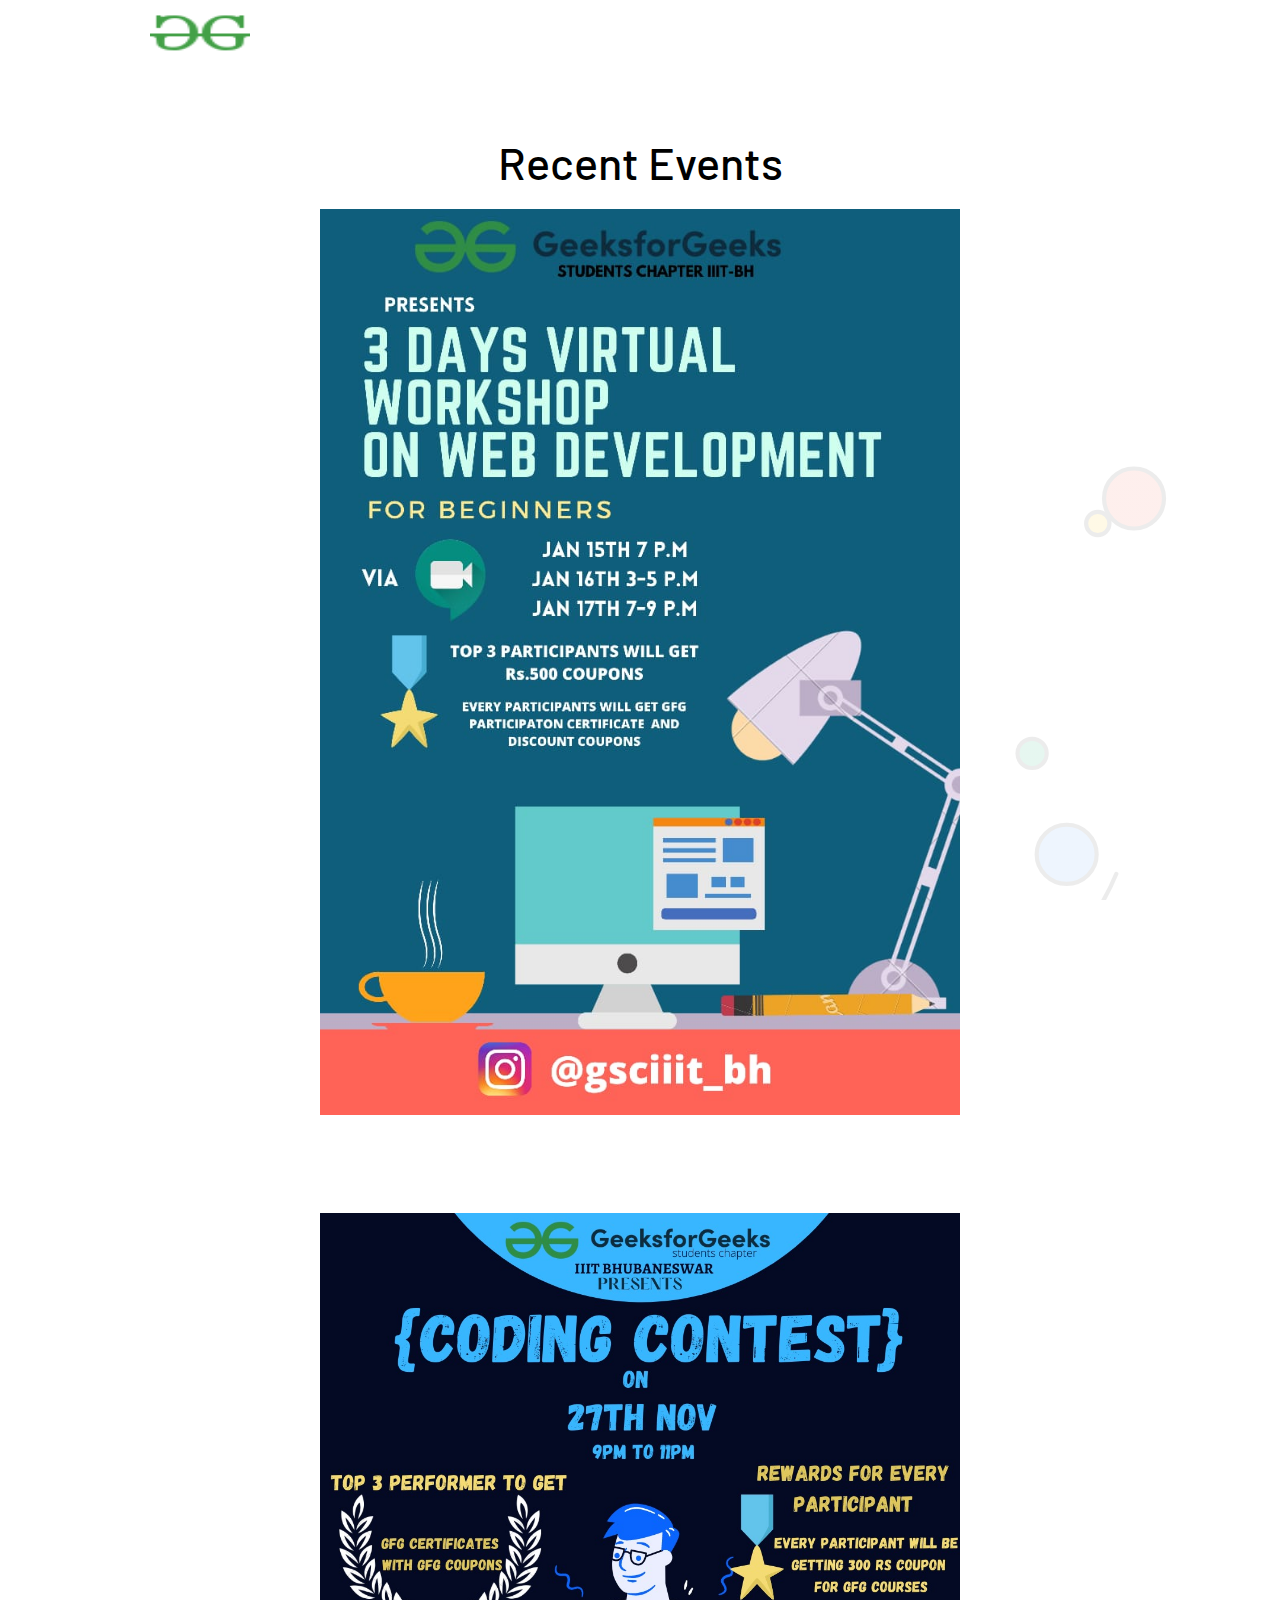
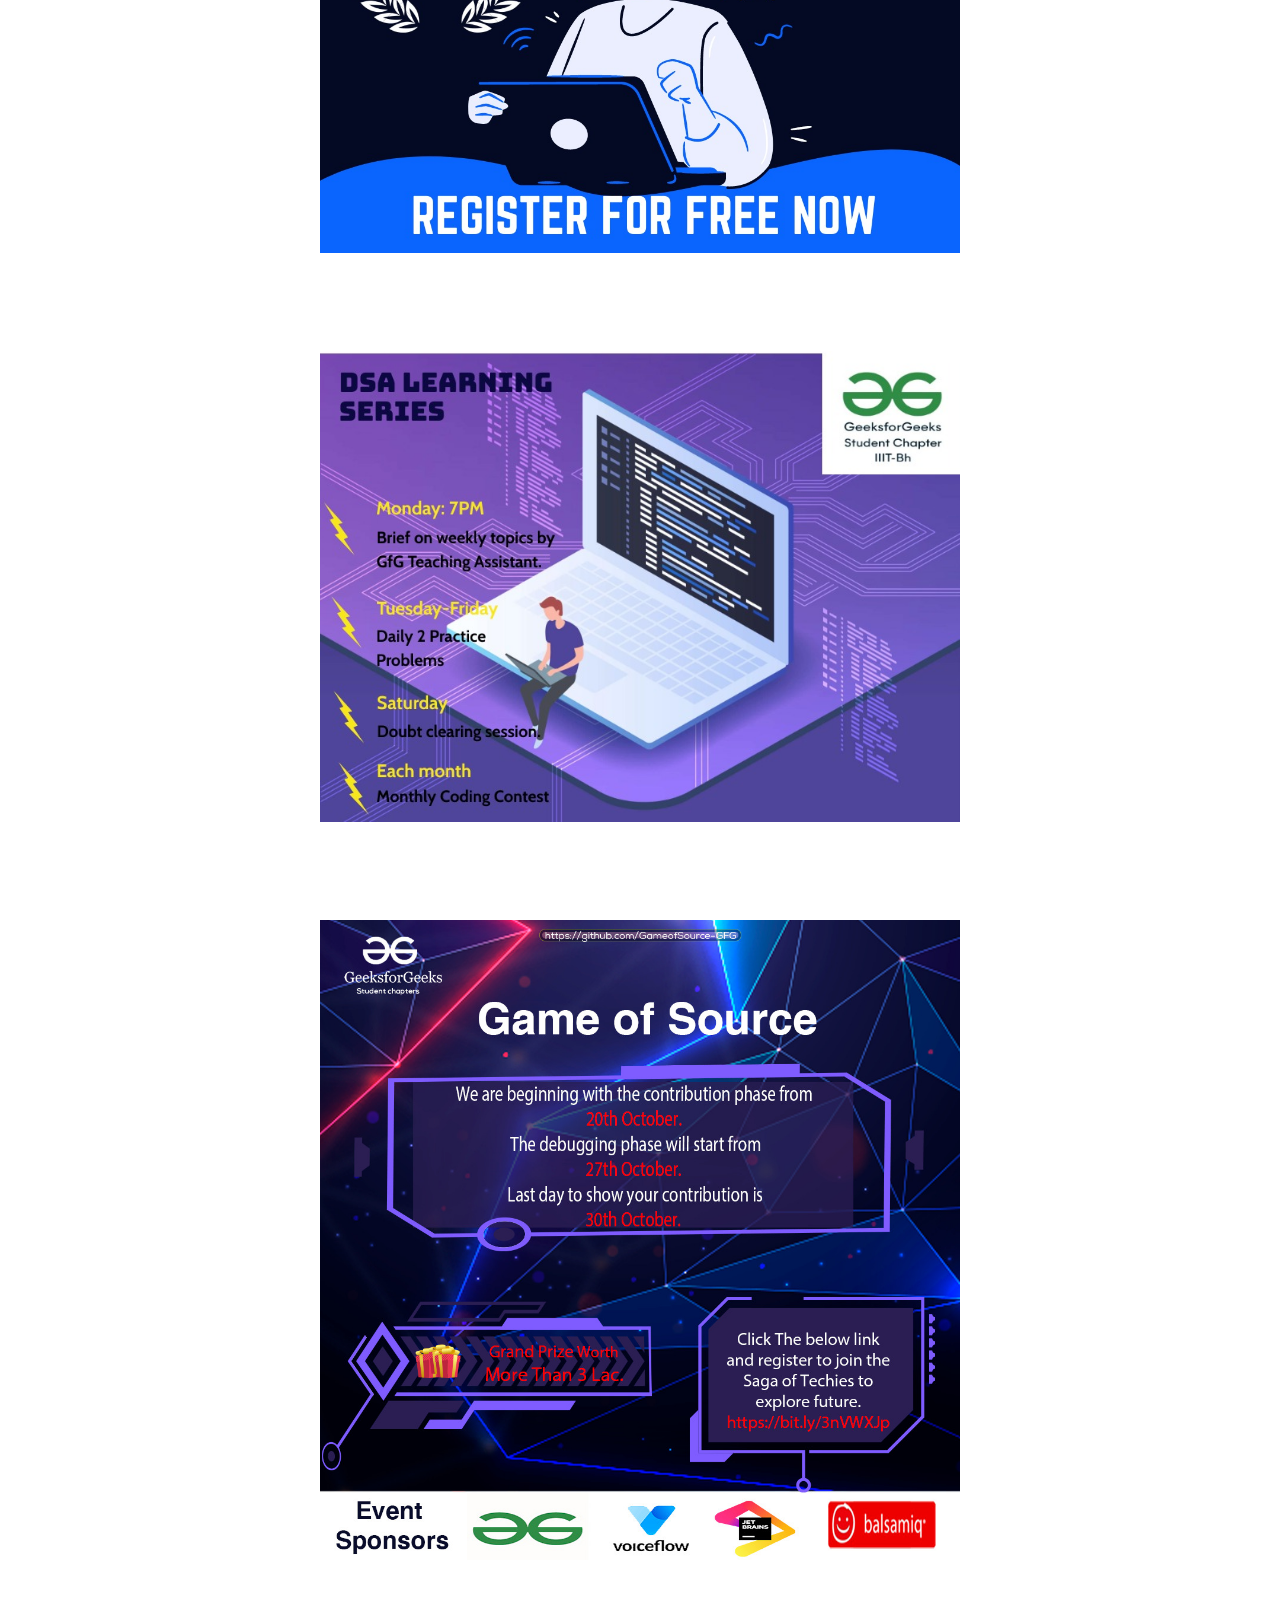
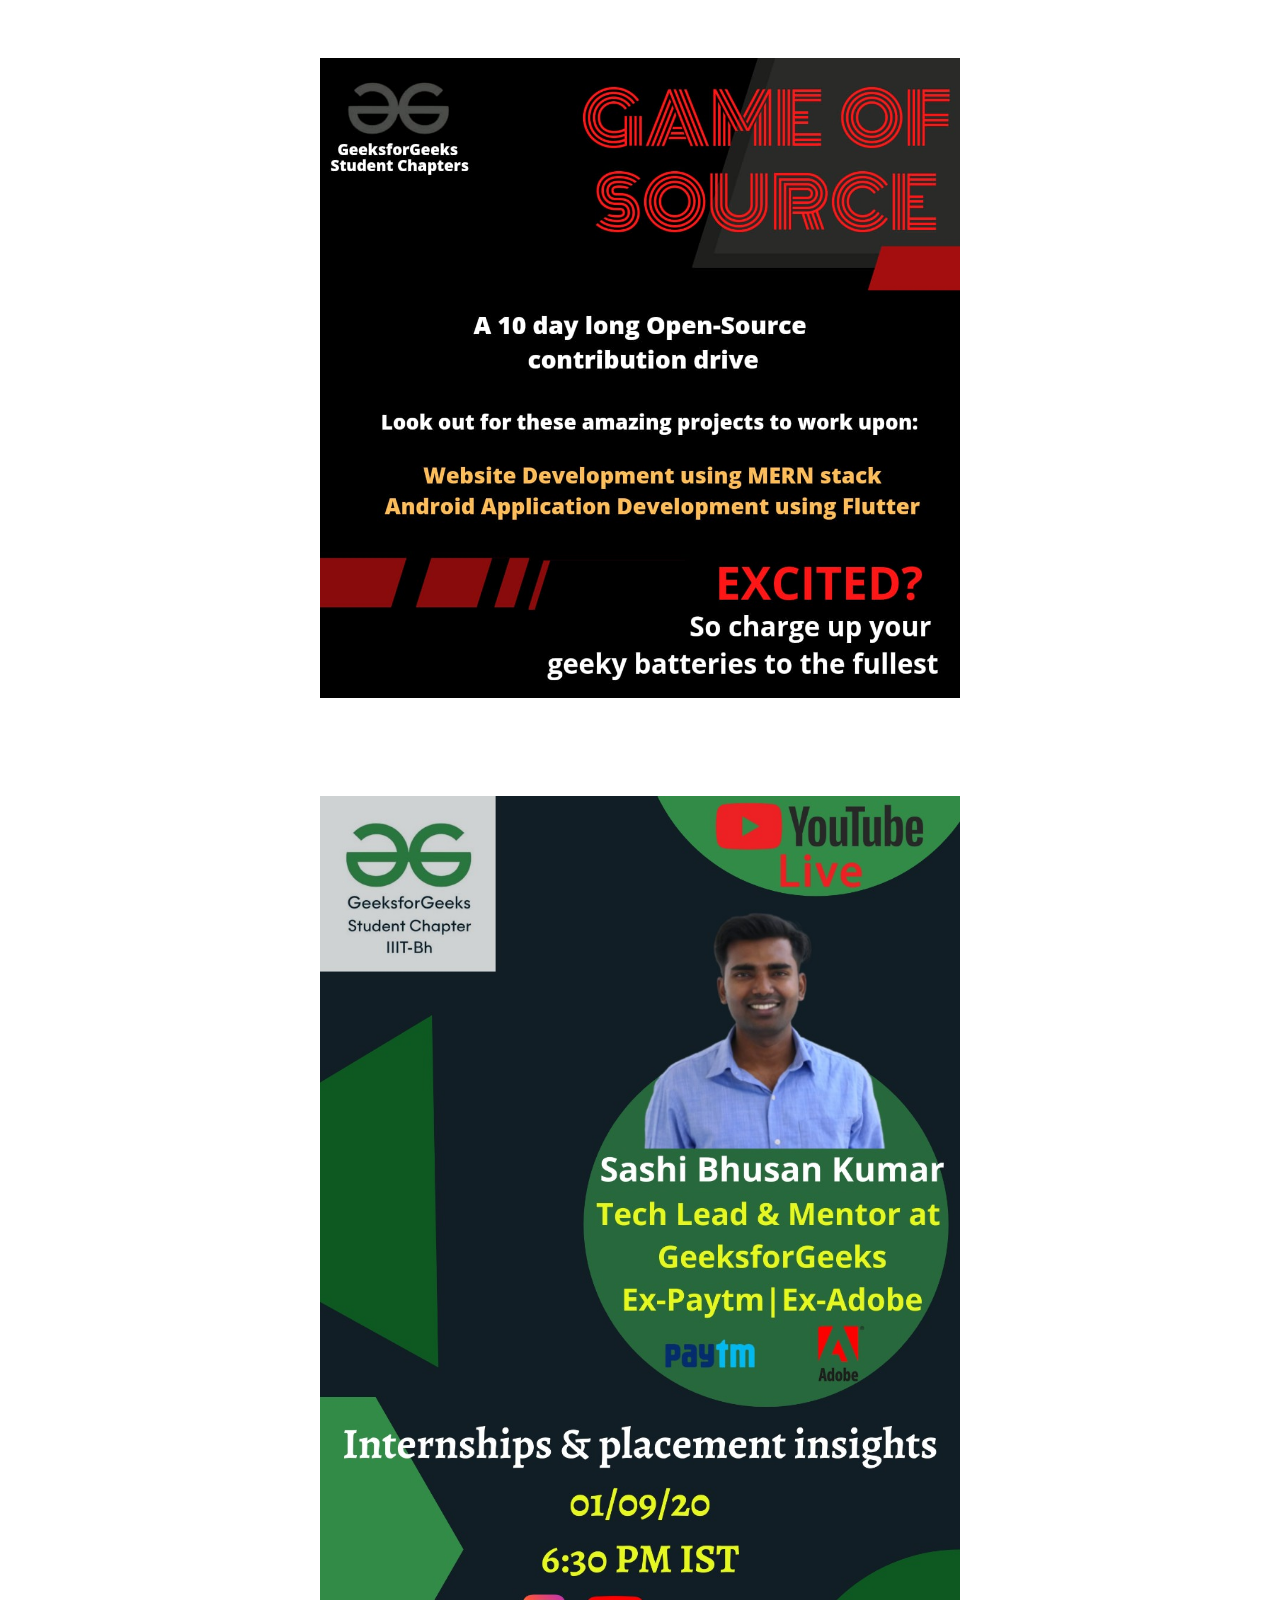
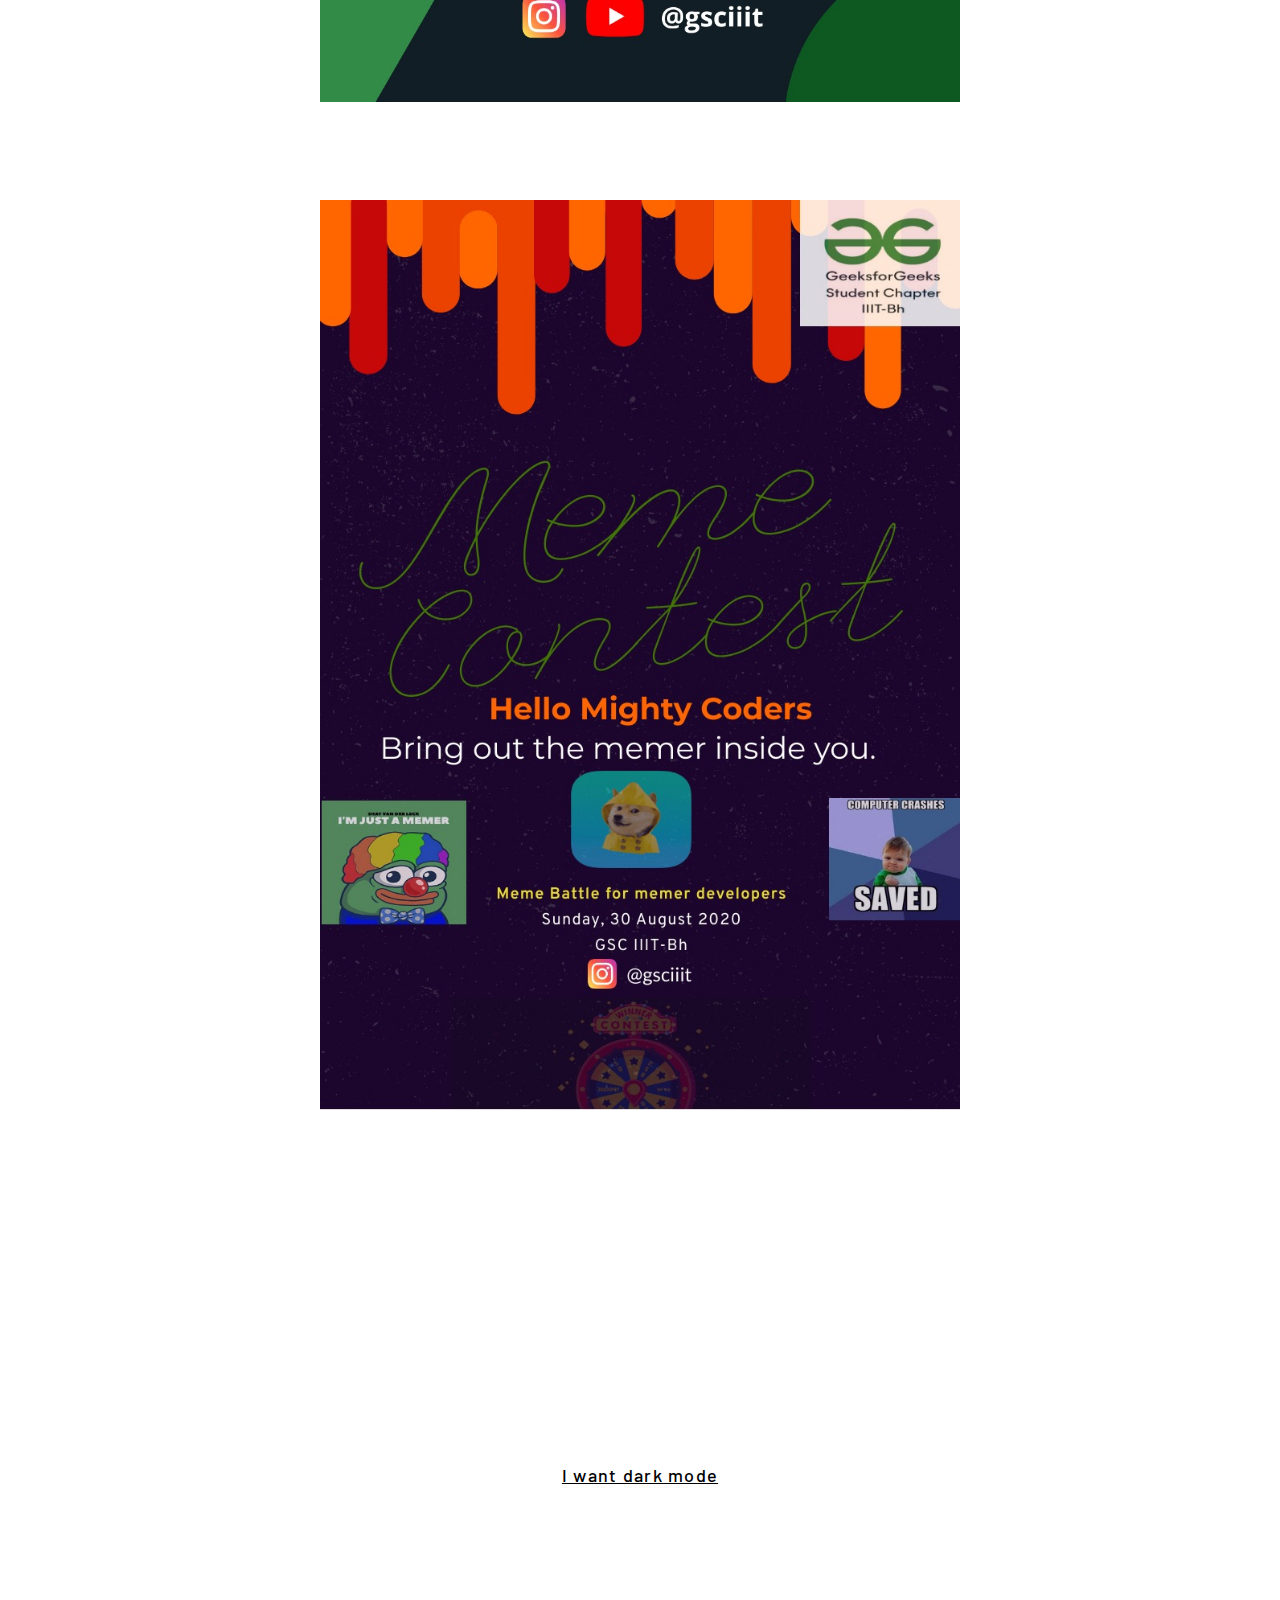
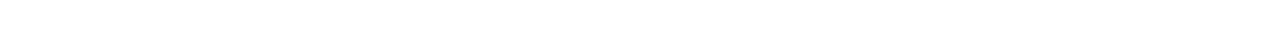
==== blogs.html @ 2009f4b7 "First Commit" ====
<!DOCTYPE html>
<html>

    <head>

        <!-- Title of the webpage -->
        <title>GFG Student Chapter BIT-D</title>

        <!-- Favicon linking -->
        <link rel="apple-touch-icon" sizes="180x180" href="icons/favicons/apple-touch-icon.png">
        <link rel="icon" type="image/png" sizes="32x32" href="icons/favicons/favicon-32x32.png">
        <link rel="icon" type="image/png" sizes="16x16" href="icons/favicons/favicon-16x16.png">
        <link rel="manifest" href="icons/favicons/site.webmanifest">

        <!--Links to css CDN's-->
        <link href="https://unpkg.com/aos@2.3.1/dist/aos.css" rel="stylesheet">
        <link href="https://fonts.googleapis.com/css?family=Barlow:100,200,500" rel="stylesheet">
        
        <!-- Links to css files -->
        <link rel="stylesheet" href="css/blogs.css">
        <link rel="stylesheet" href="css/index.css">
        <link rel="stylesheet" href="css/team.css">
        <link rel="stylesheet" href="css/svg.css">

        <!--Meta tags for SEO and Responsiveness-->
        <meta name="viewport" content="width=device-width, initial-scale=1">
        <meta name="Description" content="DSC VIT (Developer Student Club VIT Vellore) is a Google Developers program for university students, with an aim to help students build their development skills.">
    
    </head>

    <body>

        <div class="navbar">

            <a href="./">
                <img data-aos="fade-up" src="images/white.png" class="logo-nav" alt="DSC VIT" style="height: 67px; width: 100px;">
                <img data-aos="fade-up" src="images/green.png" class="logo-nav-light" alt="DSC VIT" style="height: 67px; width: 100px;">
            </a>
        </div>

        <div class="container-main holded-container container-main-last" id="our-work-scroll">

                <h1 class="barlow-medium text-center" style="padding-bottom: 20px;">
                    Recent Events
                </h1>
                <div id="carder">
                </div>

            
                <a href=""><img src="./images/events/3daysworkshop.jpeg" alt=""
                        style="display: block;
                                                                                                                                                                                                                                                                  margin-left: auto;
                                                                                                                                                                                                                                                                  margin-right: auto;
                                                                                                                                                                                                                                                                  width: 50%; padding-bottom: 80px;"></a>
                <br>
                <a href=""><img src="./images/events/codincontest.jpeg" alt=""
                        style="display: block;
                                                                                                                                                                                                                                                  margin-left: auto;
                                                                                                                                                                                                                                                  margin-right: auto;
                                                                                                                                                                                                                                                  width: 50%; padding-bottom: 80px;"></a>
                <br>
                <a href=""><img src="./images/events/dsalearningseries.jpeg" alt=""
                        style="display: block;
                                                                                                                                                                                                                                  margin-left: auto;
                                                                                                                                                                                                                                  margin-right: auto;
                                                                                                                                                                                                                                  width: 50%; padding-bottom: 80px;"></a>
                <br>
                <a href=""><img src="./images/events/gameofsource.jpeg" alt=""
                        style="display: block;
                                                                                                                                                                                                                  margin-left: auto;
                                                                                                                                                                                                                  margin-right: auto;
                                                                                                                                                                                                                  width: 50%; padding-bottom: 80px;"></a>
                <br>
                <a href=""><img src="./images/events/gameofsource2.jpeg" alt=""
                        style="display: block;
                                                                                                                                                                                                  margin-left: auto;
                                                                                                                                                                                                  margin-right: auto;
                                                                                                                                                                                                  width: 50%; padding-bottom: 80px;"></a>
                <br>
                <a href=""><img src="./images/events/internshipandplacement.jpeg" alt=""
                        style="display: block;
                                                                                                                                                                  margin-left: auto;
                                                                                                                                                                  margin-right: auto;
                                                                                                                                                                  width: 50%;
                                                                                                                                                                  padding-bottom: 80px;"></a>
                <br>
                <a href=""><img src="./images/events/memecontest.jpeg" alt=""
                        style="display: block;
                                                                                                                                                                                  margin-left: auto;
                                                                                                                                                                                  margin-right: auto;
                                                                                                                                                                                  width: 50%;
                                                                                                                                                                                  padding-bottom: 80px;"></a>

                <!-- <div class="icons" id="github-repos"></div> -->
                </div>

        </div>

        <div class="footer container-main  container-main-last">

            <div class="dark-light-toggle barlow-medium text-center" id="dark-light-toggle">
                <p>Prefer dark mode.</p>
            </div>

        </div>

        <!--Links to JS files and JS CDN's-->
        <script src="https://unpkg.com/aos@2.3.1/dist/aos.js"></script>
        <script src="./js/jq.js"></script>
        <script src="./js/blogs.js"></script>
        <script>
            AOS.init();
        </script>

    </body>

</html>
---- css/blogs.css ----
#carder{
    text-align: center;
    /* margin-bottom: 10px; */
}
#carder > a >img{
    display: inline-block;
    width:320px;
    height:200px;
    border-radius:20px;
    float:left;
   
}
/* .details{
    overflow: hidden;
} */
.details > h1{
    text-align:left;
    font-family:'barlow';
    margin-left:370px;
    font-weight: 500;
}
.details > h3{
    text-align:left;
    font-family:'barlow';
    margin-left:370px;
    font-weight: 300;
}
.details > h5{
    text-align:left;
    font-family:'barlow';
    margin-left:370px;
    font-weight: 100;
    /* margin-left:150px; */
    /* margin-top:-50px; */
    /* margin-bottom:70px; */
}
.creator  > img{
    display: inline-block;
    width:60px;
    height:60px;
    border-radius:50%;
    /* float:right; */
    /* float:right; */
}
.creator{
    text-align:left;
    font-family:'barlow';
    margin-left:370px;
}
.navbar{
    padding-left:150px;
}

/* ------------------Loader---------------- */
.loader {
    border: 5px solid #f3f3f3; /* Light grey */
    border-top: 5px solid #FFBA01; /* Blue */
    border-radius: 50%;
    width: 50px;
    height: 50px;
    animation: spin 2s linear infinite;
    margin: auto auto;
    /* margin-top: 200px; */
  }
  
  @keyframes spin {
    0% { transform: rotate(0deg); }
    100% { transform: rotate(360deg); }
  }

.loader-wrapper{
    height: 50vh;
    display: flex;
    align-items: center;
    justify-content: center;
}

@media screen and (max-width: 768px){
    #carder > a >img{
        width:255px;
        height:160px;
        margin-bottom:20px;
       
    }
    .navbar{
        padding-left:30px;
    }
    #carder{
        margin-top:35px;
    }
    .details > h1{
        /* margin-top:100px; */
        text-align:left;
        font-family:'barlow';
        margin-left:0px;
        font-weight: 500;
        font-size: 30px;
    }
    .details > h3{
        text-align:left;
        font-family:'barlow';
        margin-left:0px;
        font-weight: 300;
    }
    .details > h5{
        display:inline-block;
        text-align:left;
        font-family:'barlow';
        margin-left:0px;
        margin-top:10px;
        margin-bottom:85px;
        font-weight: 100;
    }
    .details > img{
        display: inline-block;
        width:60px;
        height:60px;
        border-radius:50%;
    }
    .creator{
        margin-left:0px;
        margin-bottom:30px;
    }
}
---- css/index.css ----
.barlow-thin{
    font-family: 'Barlow',sans-serif;
    font-weight: 100;
}

.barlow-extralight{
    font-family: 'Barlow', sans-serif;
    font-weight: 200;
}

.barlow-medium{
    font-family: 'Barlow',sans-serif;
    font-weight: 500;
}

html{
    user-select: none;
   -webkit-user-select: none;
   -khtml-user-select: none;
   -moz-user-select: none;
   -ms-user-select: none;
}

.logo{
    width:400px;
}
.logo-light{
    width:400px;
}
.logo-nav {
    width:250px;
}
.logo-nav-light{
    width:300px
}
.dark{
    color: #ffffff;
}

a{
    text-decoration: none;
    color: #202020;
}

.dark a{
    color: #ffffff;
}

a:visited{
    color: #202020;
}

.dark a:visited{
    color: #ffffff;
}

h1{
    font-size: 2.5vw;
    padding: 0px;
    margin: 0px;
    padding-bottom: 15px;
}

.main-text-holder-heading-image{
    height: 50px;
    width:50px;
    display: inline-block;
    
}

.main-text-holder-heading h1{
    display: inline-block;
    margin-left: 15px;
    position: relative;
    top: -10px;
}

h2{
    font-size: 1.5vw;
    padding: 0px;
    margin: 0px;
    padding-bottom: 15px;
}

p{
    font-size: 20px;
    padding: 0px;
    margin: 0px;
    padding-bottom: 15px;
    line-height: 30px;
    letter-spacing: 0.07em;
}

.button-text{
    font-size: 1.2vw;
}

.continous-text{
    padding-bottom: 5px;
}

.text-center{
    text-align: center;
}

.extra-break{
    padding-top: 20px;
    padding-bottom: 30px;
}

.holded-container p{
    width: 35%;
    margin: auto auto;
}

body{
    padding: 0px;
    margin: 0px;
}

.navbar{
    height: 60px;
    min-height: 60px;
    position: fixed;
    width: 100%;
    background: #ffffff;
    z-index: 98;
}

.success-message{
    width: 100vw;
    padding-top: 5px;
    padding-bottom: 5px;
    height: auto;
    position: fixed;
    top: 0px;
    left: 0px;
    transform: translateY(-100%);
    background: #478518;
    color: #ffffff;
    font-size: 14px;
    font-weight: 400;
    text-align: center;
    line-height: 60px;
    transition: all .3s ease;
    letter-spacing: 0.07em;
    z-index: 100;
    opacity: 0;
}

.error-message{
    width: 100vw;
    padding-top: 5px;
    padding-bottom: 5px;
    height: auto;
    position: fixed;
    top: 0px;
    left: 0px;
    transform: translateY(-100%);
    background: #da443c;
    color: #ffffff;
    font-size: 14px;
    font-weight: 400;
    text-align: center;
    line-height: 60px;
    transition: all .3s ease;
    letter-spacing: 0.07em;
    z-index: 100;
    opacity: 0;
}

.change-device-message{
    width: 100vw;
    padding-top: 5px;
    padding-bottom: 5px;
    height: auto;
    position: fixed;
    bottom: 0px;
    left: 0px;
    transform: translateY(100%);
    background: #da443c;
    color: #ffffff;
    font-size: 14px;
    font-weight: 400;
    text-align: center;
    line-height: 60px;
    transition: all .3s ease;
    letter-spacing: 0.07em;
    z-index: 100;
    opacity: 1;
}

.change-device-active{
    transform: translateY(0%);
    transition: all .4s ease;
    opacity: 1;
}

.change-device-active .button-maker{
    background: #ffffff;
    color: #da443c;
    border: 2px solid #da443c;
    margin-bottom: 15px;
}

.change-device-active .button-maker:hover{
    background: #da443c;
    color: #ffffff;
    border: 2px solid #ffffff;
}

.message-active{
    transform: translateY(0);
    transition: all .4s ease;
    opacity: 1;
}

.dark .navbar{
    background: #202020;
}

.navbar-scrolled{
    box-shadow: 0 0 10px 0 rgba(0,0,0,.15);
}

.dark .navbar-scrolled{
    background: #141414;
}

.navbar-dsc-logo{
    height: 40px;
    width: 140px;
    float: left;
    padding-left: 10vw;
    display: none;
    position: relative;
    top: 35%;
    transform: translateY(-50%);
    cursor: pointer;
}

.navbar-scrolled  .navbar-dsc-logo{
    display: inline-block;
}
.navbar-dsc-logo1{
    height: 40px;
    width: 140px;
    /* float: left; */
    padding-left: 10vw;
    display: inline-block;
    position: relative;
    top: 50%;
    transform: translateY(-50%);
    cursor: pointer;
    margin-top: 20px;
    /* z-index: 103; */
}

.navbar-scrolled  > .navbar-dsc-logo1{
    display: none;
}

.main{
    height: auto;
    min-height: 100vh;
    width: 100%;
}

.dark .main{
    background: #202020;
}

.menu{
    float: right;
    width: auto;
    height: 100%;
    position: relative;
    top: 50%;
    right: 10vw;
    transform:translateY(-25%);
}

.dark .menu{
    color: #ffffff;
}

.menu-phone{
    height: 18px;
    width: auto;
    float: right;
    padding-right: 10vw;
    position: relative;
    top: 50%;
    transform: translateY(-50%);
    display: inline-block;
    display: none;
}

.menu-item{
    height: auto;
    font-size: 18px;
    display: inline;
    margin-left: 25px;
    margin-right: 25px;
    transition: all .3s ease;
}

.menu-item:hover{
    font-weight: 500;
    cursor: pointer;
}

.main-menu{
    height: 100vh;
    width: 100%;
    background: #ffffff;
    position: fixed;
    top: 0px;
    left: 0px;
    z-index: 99;
    display: none;
}

.dark .main-menu{
    background: #202020;
}

.main-menu-image{
    height: 35vw;
    width: auto;
    display: inline-block;
    float: right;
    max-height: 200px;
    position: absolute;
    bottom: 0px;
    right: 0px;
}

.main-menu-item-holder{
    position: absolute;
    top: 50%;
    left: 50%;
    transform: translate(-50%,-60%);
}

.main-menu-item-holder h1{
    padding-top: 20px;
    padding-bottom: 20px;
    cursor: pointer;
}

.main-menu-close{
    position: relative;
    height: 18px;
    width: auto;
    padding-right: 10vw;
    float: right;
    margin-top: 20px;
    cursor: pointer;
}

.main-text-holder{
    height: auto;
    padding-left: 10vw;
    padding-right: 10vw;
    position: absolute;
    width: 40%;
    top: 50%;
    transform:translateY(-50%);
    max-width: 600px;
}

.main-image{
    height: 35vw;
    width: auto;
    display: inline-block;
    float: right;
    padding-right: 10vw;
    max-height: 500px;
    position: relative;
    top: 50vh;
    transform: translateY(-50%);
}

.main-down-arrow{
    width: 30px;
    height: auto;
    position: absolute;
    bottom: 3vh;
    display: block;
    left: 50%;
    transform:translateX(-50%);
    cursor: pointer;
}

.container-main{
    height: auto;
    padding-top: 15vh;
    background: url('../images/after-landing.svg') center center fixed no-repeat;
    background-size: cover;
    /* opacity:0.2; */
}

.dark .container-main{
    background: url('../images/after-landing-dark.svg') center center fixed no-repeat;
    background-size: cover;
    /* opacity:0.2; */
}

.dark-light-toggle{
    cursor: pointer;
    text-decoration: underline;
}

.container-main-last{
    padding-bottom: 15vh;
}

.icons{
    height: auto;
    margin:auto auto;
    width: 70%;
    text-align: center;
}

.small-icons{
    max-width: 400px;
}

.icons a{
    text-decoration: none;
}

.circle-icon-holder{
    height: auto;
    max-width: 250px;
    display: inline-block;
    margin-left: 20px;
    margin-right: 20px;
    margin-bottom:40px;
}

.circle-icon-holder p{
    padding:0px;
    margin: 0px;
    width: 100%;
}

.circle-icon-holder h3{
    padding:0px;
    margin: 0px;
    width: 100%;
    margin-bottom: 10px;
}

.circle-icon{
    display: inline-flex;
    height: 15vw;
    width: 15vw;
    min-width: 150px;
    min-height: 150px;
    border-radius: 50%;
    margin-bottom: 20px;
    margin-left: 10px;
    margin-right: 20px;
    max-width: 190px;
    max-height: 190px;
    box-shadow: 0px 2px 10px rgba(0,0,0,0.15);
    object-fit: cover;
    background: #ffffff;
}

.small-icons .circle-icon{
    height: 3vw;
    width: 3vw;
    min-width: 50px;
    min-height: 50px;
}

.buttons{
    text-align: center;
    width: 100%;
}

.buttons .button-maker{
    display: inline-grid;
    margin-left: 20px;
    margin-right: 20px;
}

.button-maker{
    text-align: center;
    line-height: 53px;
    background: #202020;
    color: #ffffff;
    height: 53px;
    width: 189px;
    text-align: center;
    border-radius: 6px;
    margin: auto auto;
    cursor: pointer;
    border: 1px solid #202020;
    transition: all .3s ease;
}

input:focus{
    outline: none;
}

.text-field-maker{
    text-align: center;
    border: 2px #202020 solid !important; 
    color: #202020;
    height: 53px;
    max-width: 280px;
    width: 90vw;
    text-align: center;
    border-radius: 6px;
    display: block;
    margin: auto auto;
    cursor: pointer;
    border: 1px solid #202020;
    transition: all .3s ease;
    font-size: 14px;
    font-weight: 200;
    letter-spacing: 0.07em;
    margin-bottom: 30px;
}

.text-field-false{
    border: 2px solid #da443c !important;
}

.text-field-true{
    border: 2px solid #478518 !important;
}

.dark .button-maker{
    color: #202020;
    background: #ffffff;
}

.dark .text-field-maker{
    border: 2px solid #ffffff !important;
    background: #202020;
    color: #ffffff;
}

.button-maker:hover{
    background: transparent;
    border: 1px solid #202020;
    color: #202020
}

.dark .button-maker:hover{
    color: #ffffff;
    background: #202020;
    border: 1px solid #ffffff;
}



/* Large desktops and laptops */
@media (max-width: 1400px) {

    .button-text{
        font-size: 20px;
    }

    h1{
        font-size: 45px;
    }

    h2{
        font-size: 30px;
    }

    p{
        font-size: 18px;
    }
}

/* Landscape tablets and medium desktops */
@media (min-width: 992px) and (max-width: 1199px) {

    .button-text{
        font-size: 20px;
    }

    h1{
        font-size: 45px;
    }

    h2{
        font-size: 30px;
    }

    p{
        font-size: 18px;
    }
    .logo-nav{
        display:none;
    }
    .logo-nav-light{
        display:none;
    }

}

/* Portrait tablets and small desktops */
@media (min-width: 768px) and (max-width: 991px) {

    .button-text{
        font-size: 20px;
    }
   
    h1{
        font-size: 40px;
    }

    h2{
        font-size: 25px;
    }

    p{
        font-size: 18px;
        line-height: 25px;
    }

    .container-main{
        background: #ffffff;
    }

    .dark .container-main{
        background: #202020;
    }
    
    .menu{
        display: none;
    }

    .menu-phone{
        display: inline-block;
        cursor: pointer;
    }

    .main-text-holder{
        top: 15%;
        transform:translateY(0%);
        width:80%;
    }

    .main-image{
        top: 50vh;
        transform:translateY(0%);
        float: left;
        padding-left:10vw;
        height: 300px;
    }

    .main-menu-image{
        height: 300px;
    }

    .holded-container p{
        width: 70%;
        margin: auto auto;
    }

}

/* Landscape phones and portrait tablets */
@media (max-width: 767px) {

    .button-text{
        font-size: 20px;
    }

    h1{
        font-size: 40px;
    }

    h2{
        font-size: 25px;
    }

    p{
        font-size: 18px;
        line-height: 25px;
    }

    .container-main{
        background: #ffffff;
    }

    .dark .container-main{
        background: #202020;
    }

    .menu{
        display: none;
    }

    .menu-phone{
        display: inline-block;
    }

    .main-text-holder{
        top: 15%;
        transform:translateY(0%);
        width:80%;
    }

    .main-image{
        top: 50vh;
        transform:translateY(0%);
        float: left;
        padding-left:10vw;
        height: 250px;
    }

    .main-menu-image{
        height: 300px;
    }

    .holded-container p{
        width: 70%;
        margin: auto auto;
    }
}

/* Portrait phones and smaller */
@media (max-width: 480px) {

    .button-text{
        font-size: 20px;
    }

    h1{
        font-size: 37px;
    }

    h2{
        font-size: 22px;
    }

    p{
        font-size: 14px;
        line-height: 25px;
    }

    .container-main{
        background: #ffffff;
    }

    .dark .container-main{
        background: #202020;
    }

    .menu{
        display: none;
    }

    .menu-phone{
        display: inline-block;
    }

    .main-text-holder{
        top: 15%;
        transform:translateY(0%);
        width: 80%;
    }

    .main-image{
        top: 50vh;
        transform:translateY(0%);
        float: left;
        padding-left:10vw;
        height: 250px;
    }

    .main-menu-image{
        height: 300px;
    }

    .holded-container p{
        width: 80%;
        margin: auto auto;
    }

    #projects-button{
        margin-bottom: 30px;
    }
    .logo{
        width:250px;
    }
    .logo-light{
        width:250px;
    }
    .logo-nav{
        width:250px;
    }
    .logo-nav-light{
        width:280px;
    }
    .navbar-dsc-logo{
        top:40%;
    }

}
---- css/team.css ----
.main-image{
    width: 30vw;
    min-width: 200px;
}

.container-main{
    background: linear-gradient(rgba(255,255,255,.9), rgba(255,255,255,.9)), url('../images/after-landing.svg') center center fixed;
    background-size:cover;
}

.dark .container-main{
    background: linear-gradient(rgba(32,32,32,.9), rgba(32,32,32,.9)), url('../images/after-landing-dark.svg') center center fixed;
    background-size:cover;
}

.navbar-dsc-logo{
    display: inline-block;
}

.icons{
    max-height: 300px;
    overflow: hidden;
    margin-bottom: 20px;
    transition: all .6s ease;
}

.icons-expanded{
    transition: all .6s ease;
    max-height: unset;
}

/* Portrait tablets and small desktops */
@media (min-width: 992px) and (max-width: 1180px) {

    .main-image{
        top: 30vh;
    }

    .icons{
        max-height: 300px;
    }

    .icons-expanded{
        transition: all .6s ease;
        max-height: unset;
    }

}

/* Portrait tablets and small desktops */
@media (min-width: 768px) and (max-width: 991px) {

    .main-image{
        top: 30vh;
    }

    .icons{
        max-height: 300px;
    }

    .icons-expanded{
        transition: all .6s ease;
        max-height: unset;
    }

}

/* Landscape phones and portrait tablets */
@media (max-width: 767px) {

    .main-image{
        top: 30vh;
        transform:translateY(0%);
        float: left;
        padding-left:10vw;
        height: 250px;
    }

    .icons{
        max-height: 300px;
    }

    .icons-expanded{
        transition: all .6s ease;
        max-height: unset;
    }

}

/* Portrait phones and smaller */
@media (max-width: 480px) {

    .main-image{
        top: 30vh;
        transform:translateY(0%);
        float: left;
        padding-left:10vw;
        height: 250px;
    }

    .icons{
        max-height: 620px;
    }

    .icons-expanded{
        transition: all .6s ease;
        max-height: unset;
    }

}
---- css/svg.css ----
.dark .navbar-dsc-logo #Path_6{
    fill: #ffffff;
}

.dark .menu-phone #Path_6{
    stroke: #ffffff;
}

.dark .menu-phone #Path_7{
    stroke: #ffffff;
}

.dark .menu-phone #Path_8{
    stroke: #ffffff;
}

.dark .main-menu-close #Path_9{
    stroke: #ffffff;
}

.dark .main-menu-close #Path_10{
    stroke: #ffffff;
}

.dark .main-down-arrow #Path_1{
    stroke: #ffffff;
}

.dark .main-down-arrow #Path_2{
    stroke: #ffffff;
}
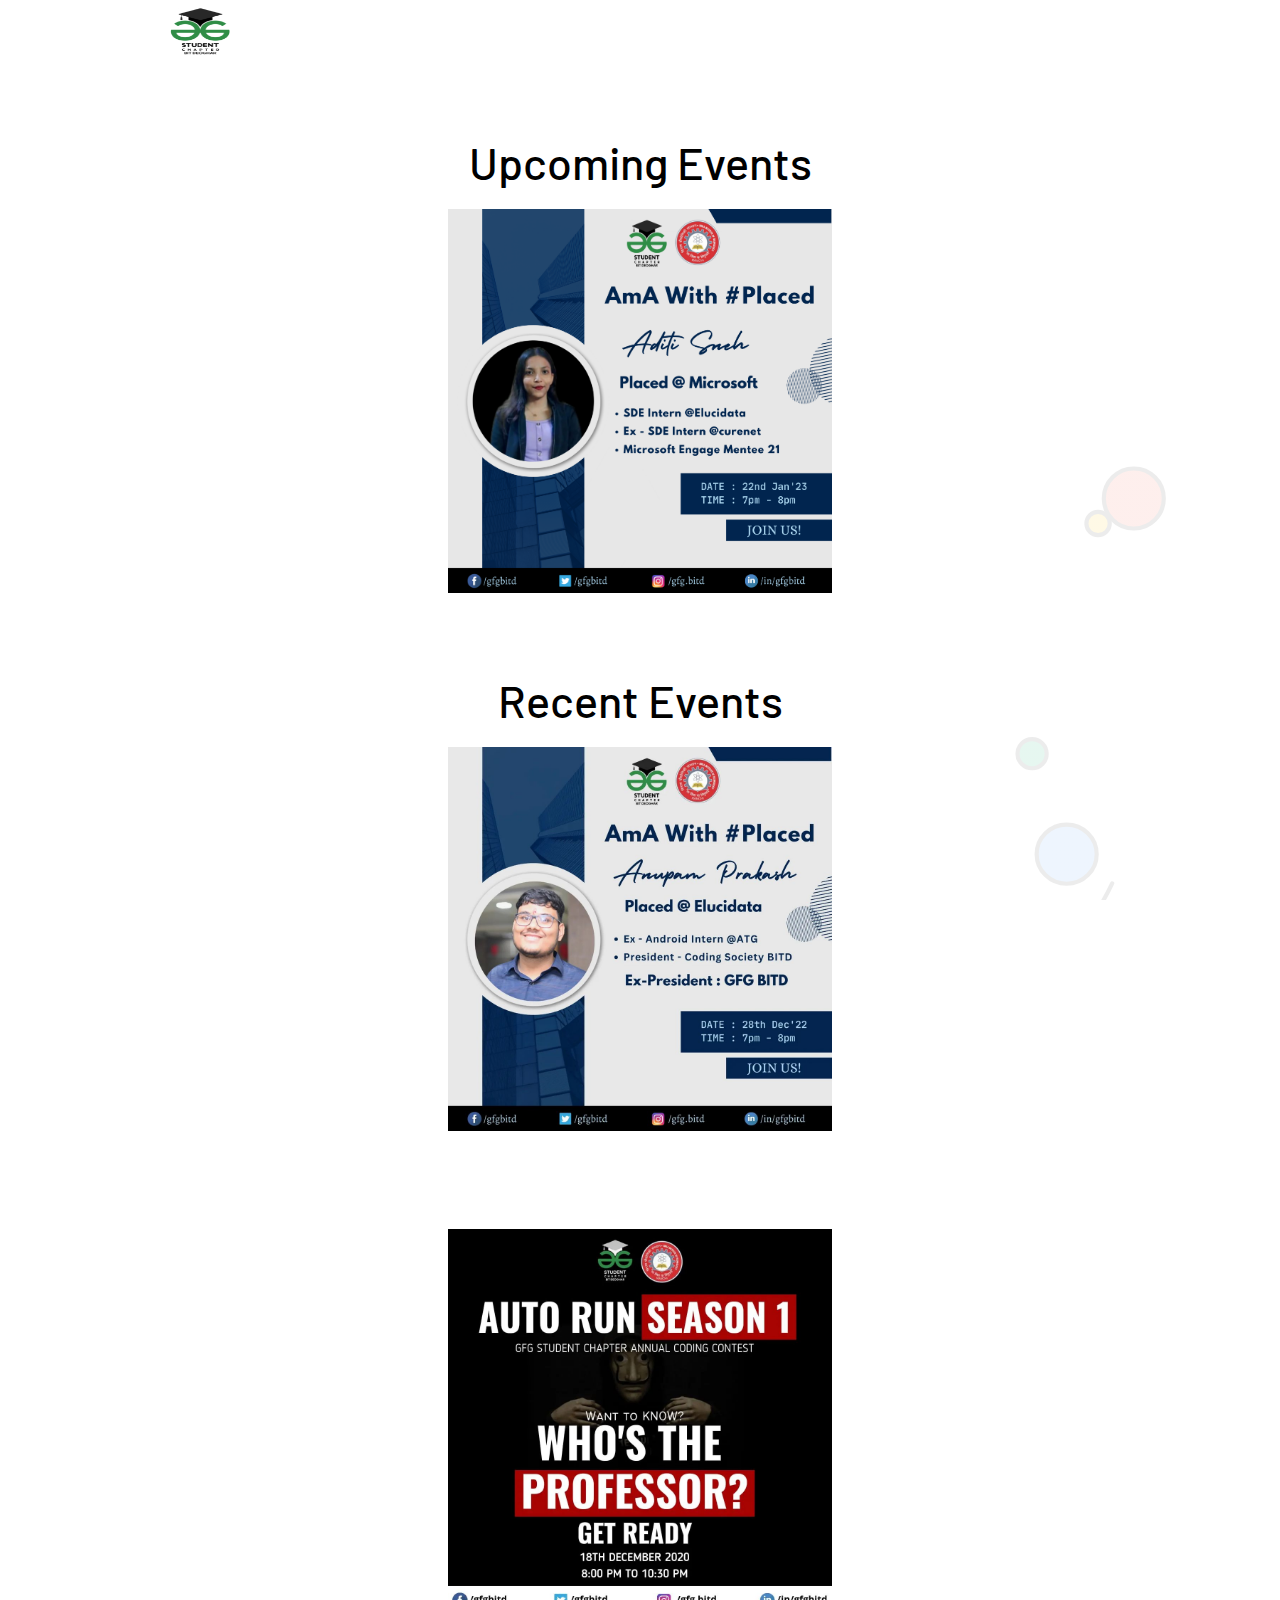
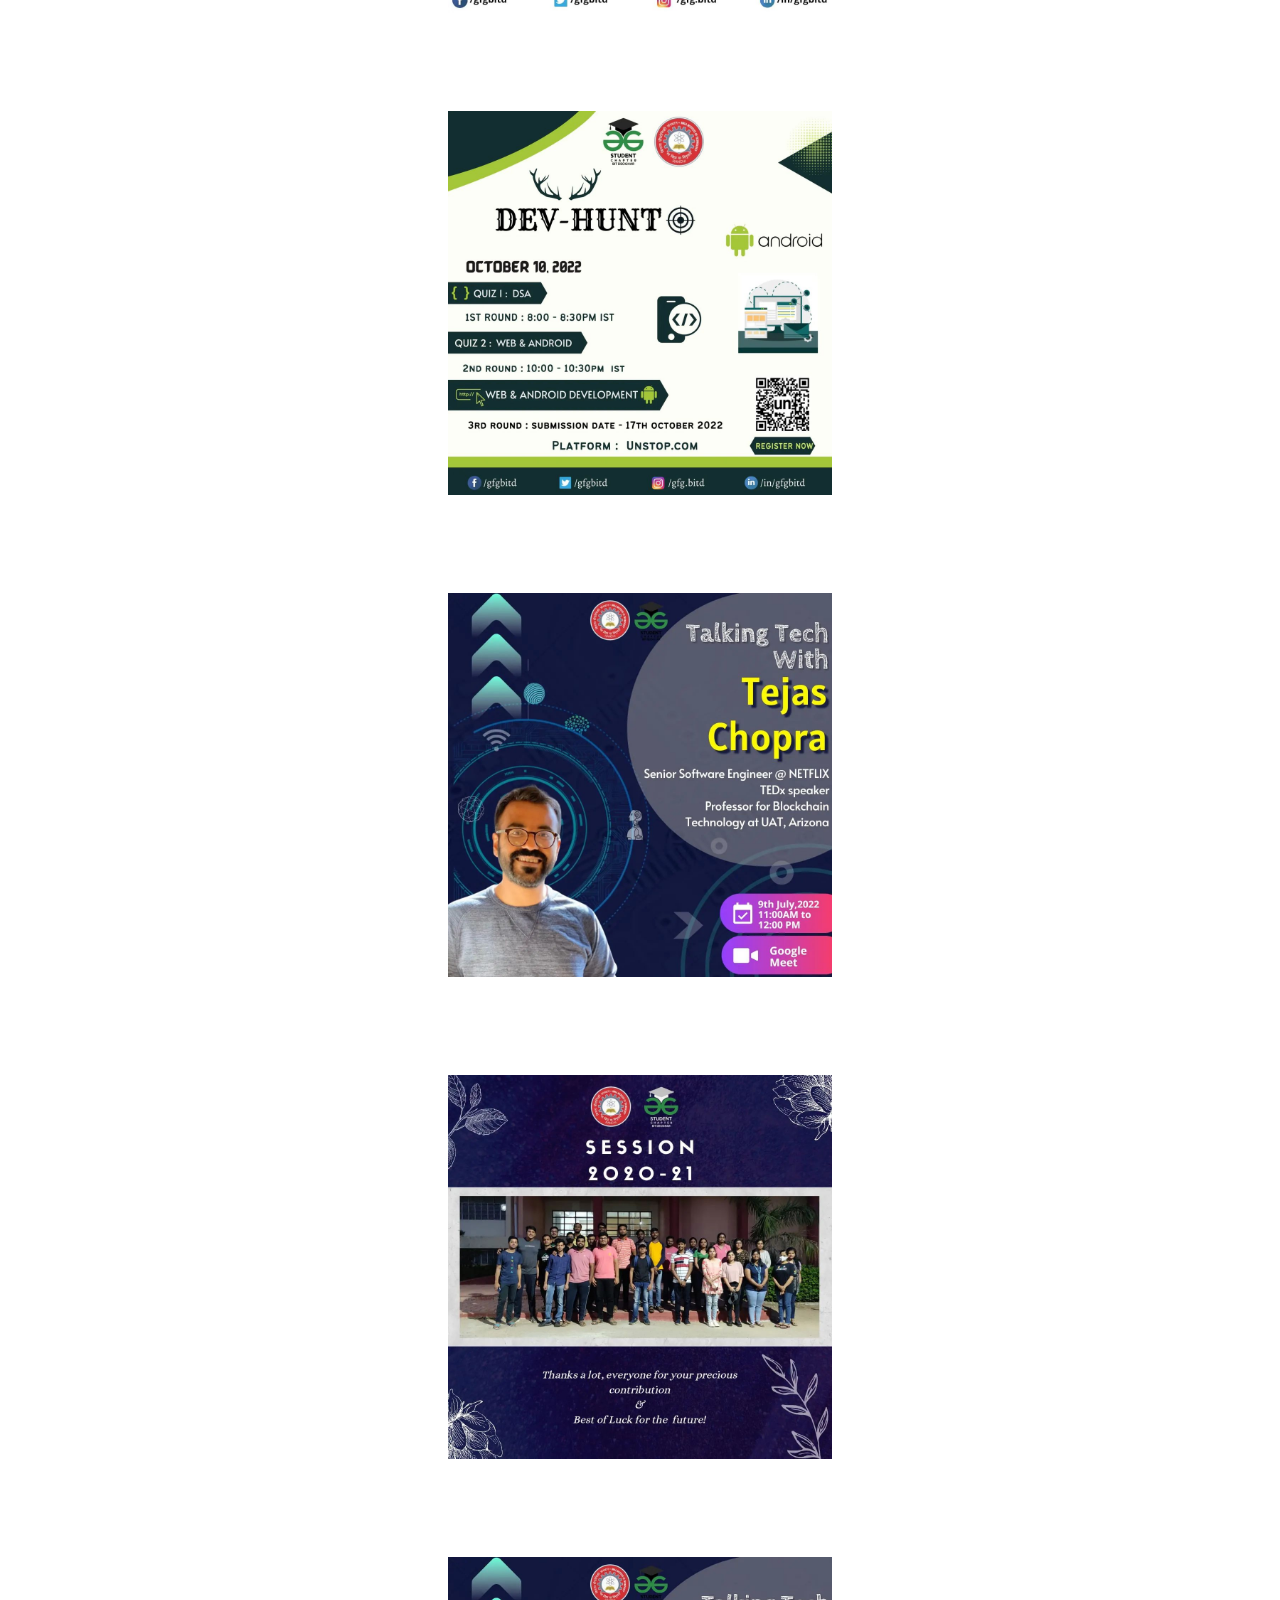
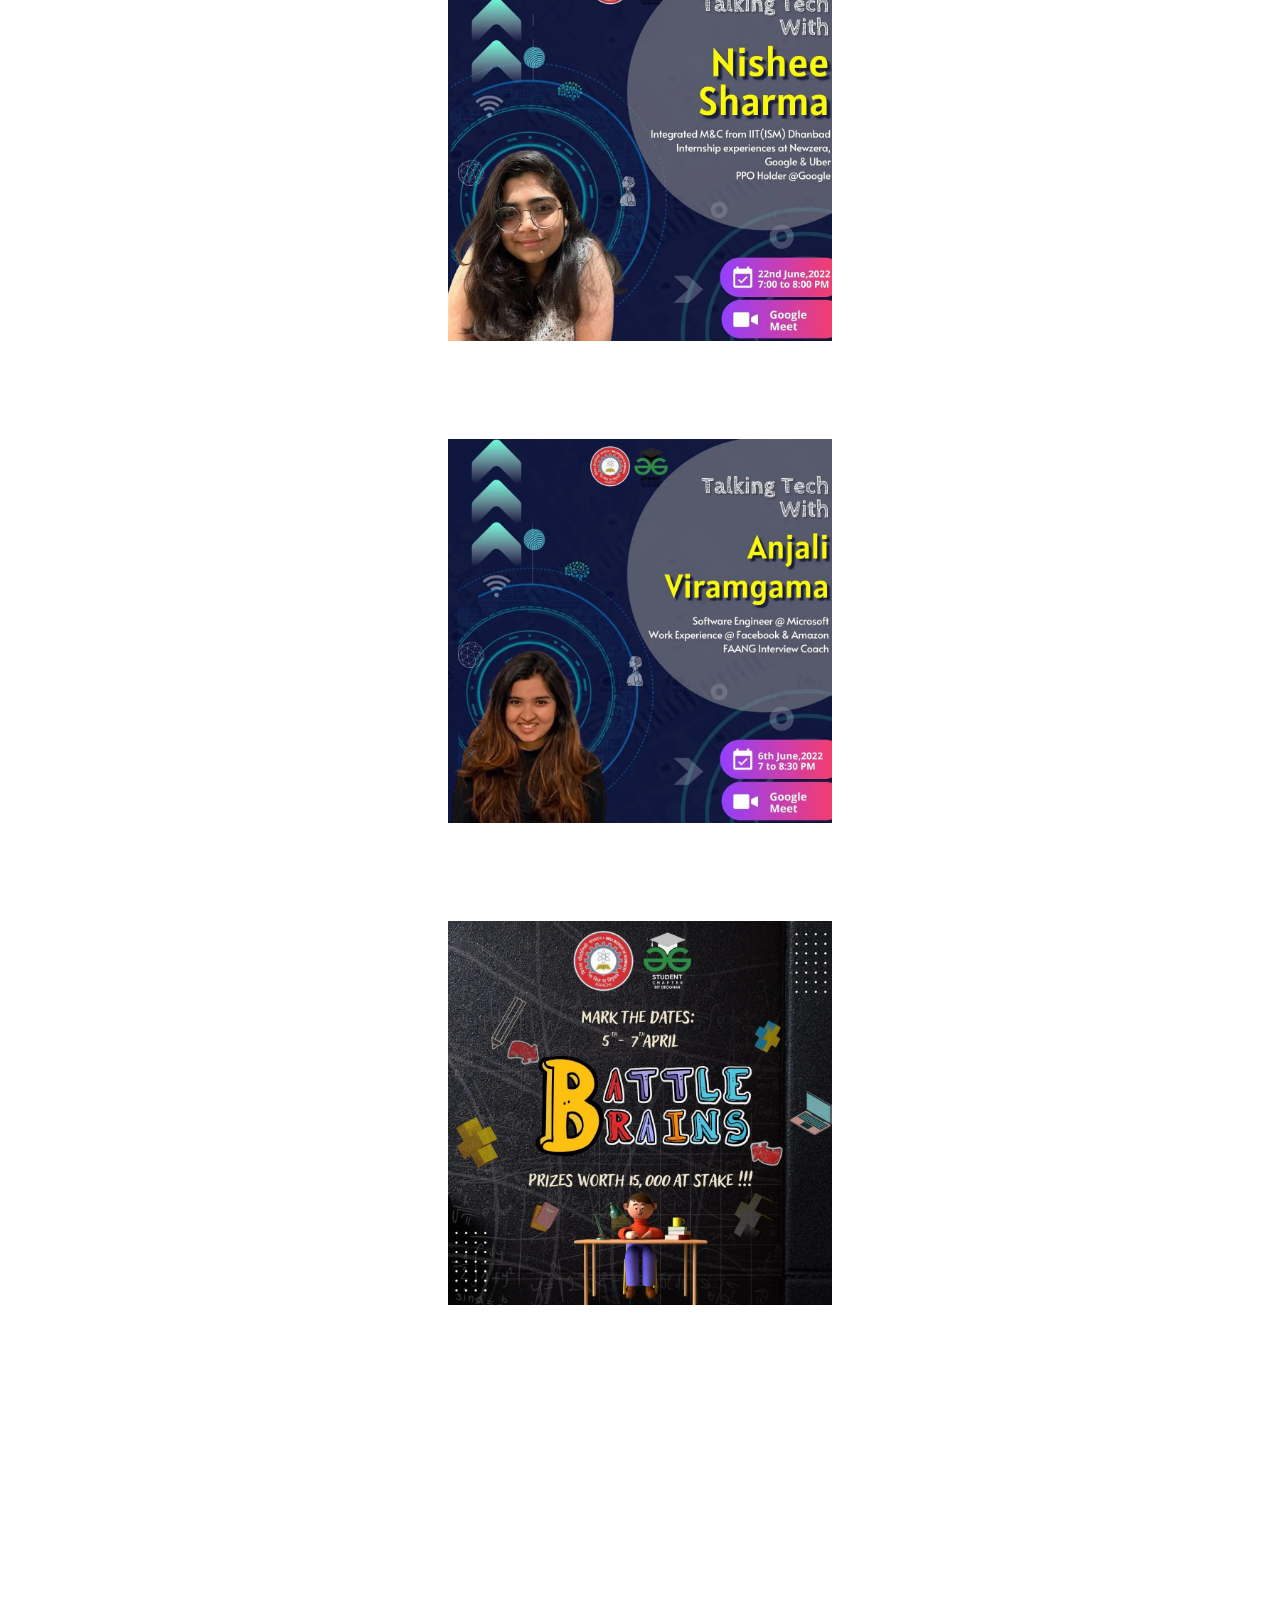
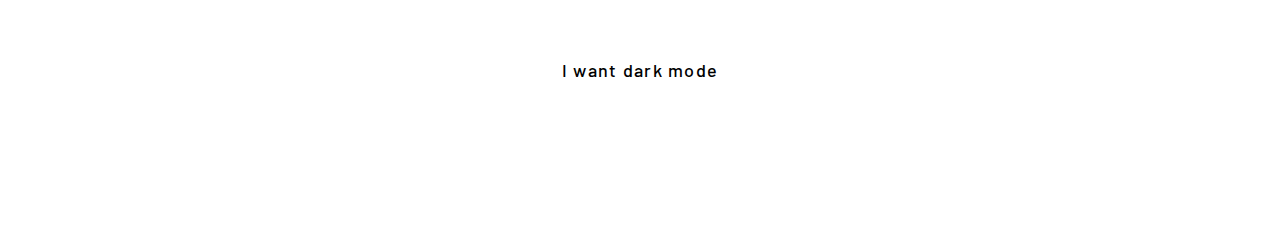
==== commit 03e3fcf9: "update" ====
--- a/blogs.html
+++ b/blogs.html
@@ -1,117 +1,85 @@
 <!DOCTYPE html>
 <html>
-
-    <head>
-
-        <!-- Title of the webpage -->
-        <title>GFG Student Chapter BIT-D</title>
-
-        <!-- Favicon linking -->
-        <link rel="apple-touch-icon" sizes="180x180" href="icons/favicons/apple-touch-icon.png">
-        <link rel="icon" type="image/png" sizes="32x32" href="icons/favicons/favicon-32x32.png">
-        <link rel="icon" type="image/png" sizes="16x16" href="icons/favicons/favicon-16x16.png">
-        <link rel="manifest" href="icons/favicons/site.webmanifest">
-
-        <!--Links to css CDN's-->
-        <link href="https://unpkg.com/aos@2.3.1/dist/aos.css" rel="stylesheet">
-        <link href="https://fonts.googleapis.com/css?family=Barlow:100,200,500" rel="stylesheet">
-        
-        <!-- Links to css files -->
-        <link rel="stylesheet" href="css/blogs.css">
-        <link rel="stylesheet" href="css/index.css">
-        <link rel="stylesheet" href="css/team.css">
-        <link rel="stylesheet" href="css/svg.css">
-
-        <!--Meta tags for SEO and Responsiveness-->
-        <meta name="viewport" content="width=device-width, initial-scale=1">
-        <meta name="Description" content="DSC VIT (Developer Student Club VIT Vellore) is a Google Developers program for university students, with an aim to help students build their development skills.">
-    
-    </head>
-
-    <body>
-
-        <div class="navbar">
-
-            <a href="./">
-                <img data-aos="fade-up" src="images/white.png" class="logo-nav" alt="DSC VIT" style="height: 67px; width: 100px;">
-                <img data-aos="fade-up" src="images/green.png" class="logo-nav-light" alt="DSC VIT" style="height: 67px; width: 100px;">
-            </a>
-        </div>
-
-        <div class="container-main holded-container container-main-last" id="our-work-scroll">
-
-                <h1 class="barlow-medium text-center" style="padding-bottom: 20px;">
-                    Recent Events
-                </h1>
-                <div id="carder">
-                </div>
-
-            
-                <a href=""><img src="./images/events/3daysworkshop.jpeg" alt=""
-                        style="display: block;
-                                                                                                                                                                                                                                                                  margin-left: auto;
-                                                                                                                                                                                                                                                                  margin-right: auto;
-                                                                                                                                                                                                                                                                  width: 50%; padding-bottom: 80px;"></a>
-                <br>
-                <a href=""><img src="./images/events/codincontest.jpeg" alt=""
-                        style="display: block;
-                                                                                                                                                                                                                                                  margin-left: auto;
-                                                                                                                                                                                                                                                  margin-right: auto;
-                                                                                                                                                                                                                                                  width: 50%; padding-bottom: 80px;"></a>
-                <br>
-                <a href=""><img src="./images/events/dsalearningseries.jpeg" alt=""
-                        style="display: block;
-                                                                                                                                                                                                                                  margin-left: auto;
-                                                                                                                                                                                                                                  margin-right: auto;
-                                                                                                                                                                                                                                  width: 50%; padding-bottom: 80px;"></a>
-                <br>
-                <a href=""><img src="./images/events/gameofsource.jpeg" alt=""
-                        style="display: block;
-                                                                                                                                                                                                                  margin-left: auto;
-                                                                                                                                                                                                                  margin-right: auto;
-                                                                                                                                                                                                                  width: 50%; padding-bottom: 80px;"></a>
-                <br>
-                <a href=""><img src="./images/events/gameofsource2.jpeg" alt=""
-                        style="display: block;
-                                                                                                                                                                                                  margin-left: auto;
-                                                                                                                                                                                                  margin-right: auto;
-                                                                                                                                                                                                  width: 50%; padding-bottom: 80px;"></a>
-                <br>
-                <a href=""><img src="./images/events/internshipandplacement.jpeg" alt=""
-                        style="display: block;
-                                                                                                                                                                  margin-left: auto;
-                                                                                                                                                                  margin-right: auto;
-                                                                                                                                                                  width: 50%;
-                                                                                                                                                                  padding-bottom: 80px;"></a>
-                <br>
-                <a href=""><img src="./images/events/memecontest.jpeg" alt=""
-                        style="display: block;
-                                                                                                                                                                                  margin-left: auto;
-                                                                                                                                                                                  margin-right: auto;
-                                                                                                                                                                                  width: 50%;
-                                                                                                                                                                                  padding-bottom: 80px;"></a>
-
-                <!-- <div class="icons" id="github-repos"></div> -->
-                </div>
-
-        </div>
-
-        <div class="footer container-main  container-main-last">
-
-            <div class="dark-light-toggle barlow-medium text-center" id="dark-light-toggle">
-                <p>Prefer dark mode.</p>
-            </div>
-
-        </div>
-
-        <!--Links to JS files and JS CDN's-->
-        <script src="https://unpkg.com/aos@2.3.1/dist/aos.js"></script>
-        <script src="./js/jq.js"></script>
-        <script src="./js/blogs.js"></script>
-        <script>
-            AOS.init();
-        </script>
-
-    </body>
-
+  <head>
+    <!-- Title of the webpage -->
+    <title>GFG Student Chapter BIT-D</title>
+    <!-- Favicon linking -->
+    <link rel="apple-touch-icon" sizes="180x180" href="icons/GFG Black.ico">
+    <link rel="icon" type="image/png" sizes="32x32" href="icons/GFG Black.ico">
+    <link rel="icon" type="image/png" sizes="16x16" href="icons/GFG Black.ico">
+    <link rel="manifest" href="icons/favicons/site.webmanifest">
+    <!--Links to css CDN's-->
+    <link href="https://unpkg.com/aos@2.3.1/dist/aos.css" rel="stylesheet">
+    <link href="https://fonts.googleapis.com/css?family=Barlow:100,200,500" rel="stylesheet">
+    <!-- Links to css files -->
+    <link rel="stylesheet" href="css/blogs.css">
+    <link rel="stylesheet" href="css/index.css">
+    <link rel="stylesheet" href="css/team.css">
+    <link rel="stylesheet" href="css/svg.css">
+    <!--Meta tags for SEO and Responsiveness-->
+    <meta name="viewport" content="width=device-width, initial-scale=1">
+    <meta name="Description" content="GFG BIT-D (Geeks For Geeks BIT Deoghar) is a Geeks For Geeks program for university students, with an aim to help students build their development skills.">
+  </head>
+  <body>
+    <div class="navbar">
+      <a href="./">
+        <img data-aos="fade-up" src="icons/GFG White.png" class="logo-nav" alt="GFG BIT-D" style="height: 67px; width: 100px;">
+        <img data-aos="fade-up" src="icons/GFG Black.ico" class="logo-nav-light" alt="GFG BIT-D" style="height: 67px; width: 100px;">
+      </a>
+    </div>
+    <div class="container-main holded-container container-main-last" id="our-work-scroll">
+      <h1 class="barlow-medium text-center" style="padding-bottom: 20px;"> Upcoming Events </h1>
+      <div id="carder"></div>
+      <a href="">
+        <img src="./images/events/Aditi_Sneh.png" alt="" style="display: block;margin-left: auto;margin-right: auto;width: 30%; padding-bottom: 80px;">
+      </a>
+      <h1 class="barlow-medium text-center" style="padding-bottom: 20px;"> Recent Events </h1>
+      <div id="carder"></div>
+      <a href="">
+        <img src="./images/events/Anupam_Prakash.webp" alt="" style="display: block;margin-left: auto;margin-right: auto;width: 30%; padding-bottom: 80px;">
+      </a>
+      <br>
+      <a href="">
+        <img src="./images/events/Autorun.webp" alt="" style="display: block;margin-left: auto;margin-right: auto;width: 30%; padding-bottom: 80px;">
+      </a>
+      <br>
+      <a href="">
+        <img src="./images/events/DevHunt.webp" alt="" style="display: block;margin-left: auto;margin-right: auto;width: 30%; padding-bottom: 80px;">
+      </a>
+      <br>
+      <a href="">
+        <img src="./images/events/Tejas_chopra.webp" alt="" style="display: block;margin-left: auto;margin-right: auto;width: 30%; padding-bottom: 80px;">
+      </a>
+      <br>
+      <a href="">
+        <img src="./images/events/20-21.webp" alt="" style="display: block; margin-left: auto;margin-right: auto;width: 30%; padding-bottom: 80px;">
+      </a>
+      <br>
+      <a href="">
+        <img src="./images/events/Nishee_sharma.webp" alt="" style="display: block; margin-left: auto;margin-right: auto;width: 30%;padding-bottom: 80px;">
+      </a>
+      <br>
+      <a href="">
+        <img src="./images/events/Anjali_viramgama.webp" alt="" style="display: block; margin-left: auto;margin-right: auto;width: 30%;padding-bottom: 80px;">
+    </a>
+      <br>
+      <a href="">
+        <img src="./images/events/battle_brains.webp" alt="" style="display: block;margin-left: auto;margin-right: auto; width: 30%; padding-bottom: 80px;">
+      </a>
+      <!-- <div class="icons" id="github-repos"></div> -->
+    </div>
+    </div>
+    <div class="footer container-main  container-main-last">
+      <div class="dark-light-toggle barlow-medium text-center" id="dark-light-toggle">
+        <p>Prefer dark mode.</p>
+      </div>
+    </div>
+    <!--Links to JS files and JS CDN's-->
+    <script src="https://unpkg.com/aos@2.3.1/dist/aos.js"></script>
+    <script src="./js/jq.js"></script>
+    <script src="./js/blogs.js"></script>
+    <script>
+      AOS.init();
+    </script>
+  </body>
 </html>--- a/css/index.css
+++ b/css/index.css
@@ -297,7 +297,7 @@
 }
 
 .menu-item{
-    height: auto;
+    height: 40px;
     font-size: 18px;
     display: inline;
     margin-left: 25px;
@@ -409,7 +409,6 @@
 
 .dark-light-toggle{
     cursor: pointer;
-    text-decoration: underline;
 }
 
 .container-main-last{
